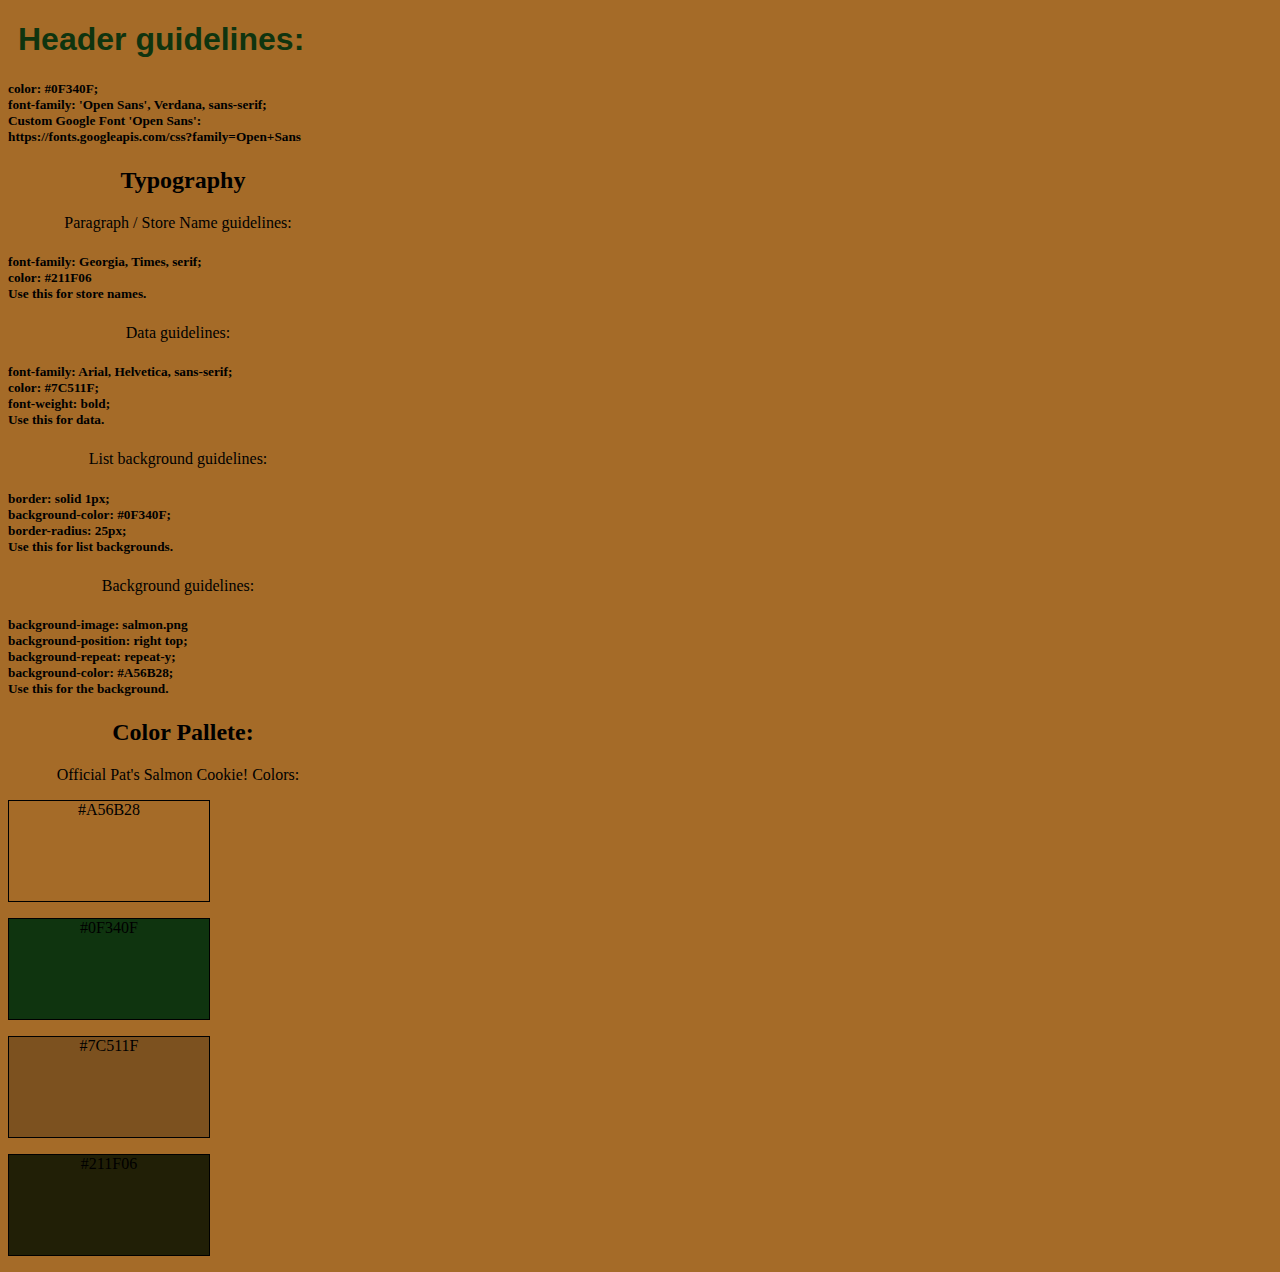
==== styleguide.html @ 144fdd97 "Added a style guide" ====
<!DOCTYPE html>
<html>
    <head>
        <link rel="stylesheet" type="text/css" href="main.css">
    </head>
    <body>
        <h1> Header guidelines: </h1>

        <h5>color: #0F340F; </br>
        font-family: 'Open Sans', Verdana, sans-serif;</br>
        Custom Google Font 'Open Sans': </br>
        https://fonts.googleapis.com/css?family=Open+Sans<br>
        </h5>

        <h2>Typography</h2>
        
        <p> Paragraph / Store Name guidelines: </p>

        <h5>font-family: Georgia, Times, serif;</br>
        color: #211F06 </br>
        Use this for store names. 
        </h5>

        <p> Data guidelines: </p>
            
        <h5>font-family: Arial, Helvetica, sans-serif; </br>
        color: #7C511F; </br>
        font-weight: bold;</br>
        Use this for data.
        </h5>

        <p> List background guidelines: </p>
        <h5>border: solid 1px; </br>
        background-color: #0F340F;</br>
        border-radius: 25px;</br>
        Use this for list backgrounds.
        </h5>

        <p> Background guidelines: </p>
        <h5>background-image: salmon.png </br>
        background-position: right top; </br>
        background-repeat: repeat-y;</br>
        background-color: #A56B28;</br>
        Use this for the background.
        </h5>

        <h2> Color Pallete: </h2>

        <p> Official Pat's Salmon Cookie! Colors: </p>

        <p id="bodycolor"> #A56B28 </p>
        <p id="headinglistcolor"> #0F340F </p>
        <p id="listitemcolor"> #7C511F </p>
        <p id="storenamecolor"> #211F06 </p>

    </body>
</html>
---- main.css ----
body {
    background-image: url("https://raw.githubusercontent.com/mark-fitzgerald/code-201-n6/master/week_3-4/assets/salmon.png");
    background-position: right top;
    background-repeat: repeat-y;
    background-color: #A56B28;
}

h1 {
    color: #0F340F;
    font-family: 'Open Sans', Verdana, sans-serif;
    width: 350px;
    padding-left: 10px;
}

h2 {
    width: 350px;
    text-align: center;
}
.data {
    font-family: Arial, Helvetica, sans-serif; 
}

p {
    font-family: Georgia, Times, serif;
    text-align: center;
    width: 340px;
}

li {
    color: #7C511F;
    font-weight: bold;
    text-align: left;
    width: 250px; 
    margin-top: 1px;
}

.location {
   color: #211F06 
}

ul {
    border: solid 1px;
    background-color: #0F340F;
    width: 175px;
    height: 175px;
    border-radius: 25px;
    padding: 17px 15px 7px 60px;
    margin-left: 48px;
    margin-right: 40px;
}

.content {
    text-align: center;
}

#bodycolor {
    border: 1px solid;
    height: 100px;
    width: 200px;
    background-color: #A56B28;
} 

#headinglistcolor {
    border: 1px solid;
    height: 100px;
    width: 200px;
    background-color:#0F340F; 
}

#listitemcolor { 
    border: 1px solid;
    height: 100px;
    width: 200px;
    background-color:#7C511F; 
}

#storenamecolor {
    border: 1px solid;
    height: 100px;
    width: 200px;
    background-color:#211F06;
}
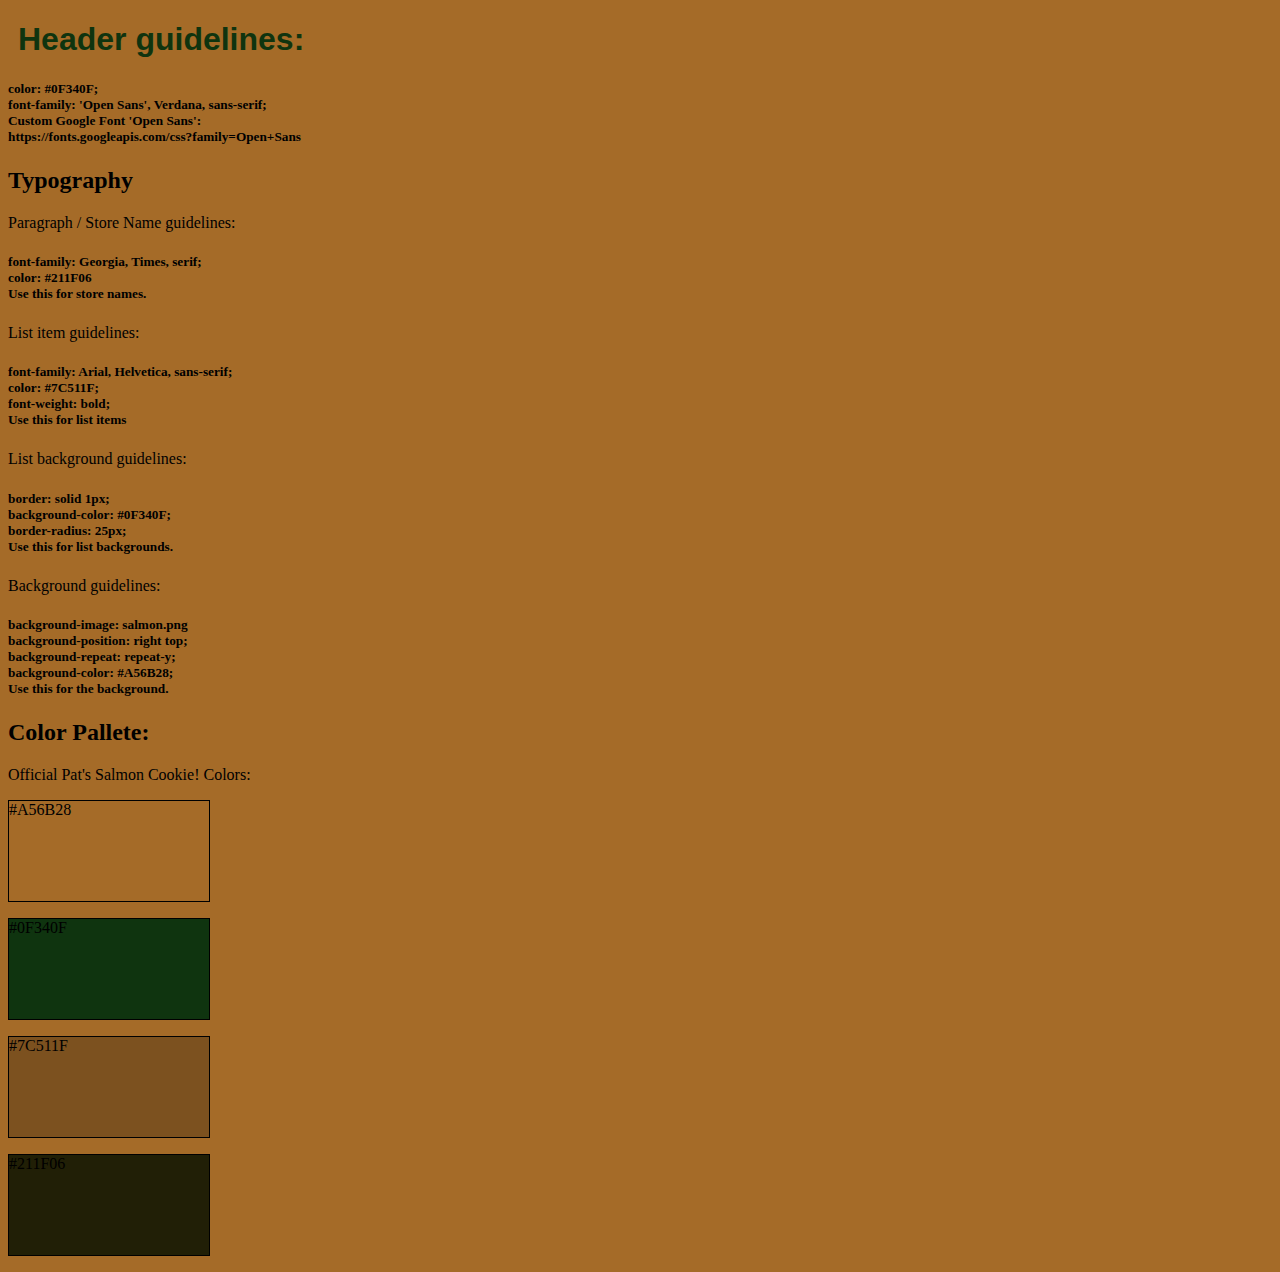
==== commit 71d96e22: "made the tables into individual units" ====
--- a/styleguide.html
+++ b/styleguide.html
@@ -21,12 +21,12 @@
         Use this for store names. 
         </h5>
 
-        <p> Data guidelines: </p>
+        <p> List item guidelines: </p>
             
         <h5>font-family: Arial, Helvetica, sans-serif; </br>
         color: #7C511F; </br>
         font-weight: bold;</br>
-        Use this for data.
+        Use this for list items
         </h5>
 
         <p> List background guidelines: </p>
--- a/main.css
+++ b/main.css
@@ -12,45 +12,30 @@
     padding-left: 10px;
 }
 
-h2 {
-    width: 350px;
-    text-align: center;
-}
-.data {
+td {
     font-family: Arial, Helvetica, sans-serif; 
-}
-
-p {
-    font-family: Georgia, Times, serif;
-    text-align: center;
-    width: 340px;
-}
-
-li {
     color: #7C511F;
     font-weight: bold;
-    text-align: left;
+    text-align: center;
     width: 250px; 
     margin-top: 1px;
 }
 
-.location {
+/*.location {
    color: #211F06 
-}
+} */
 
-ul {
+table {
     border: solid 1px;
     background-color: #0F340F;
-    width: 175px;
-    height: 175px;
+    width: 280px;
+    height: 300px;
     border-radius: 25px;
     padding: 17px 15px 7px 60px;
-    margin-left: 48px;
+    margin-left: 27px;
     margin-right: 40px;
-}
-
-.content {
-    text-align: center;
+    margin-bottom: 25px;
+    border-spacing: 10px;
 }
 
 #bodycolor {
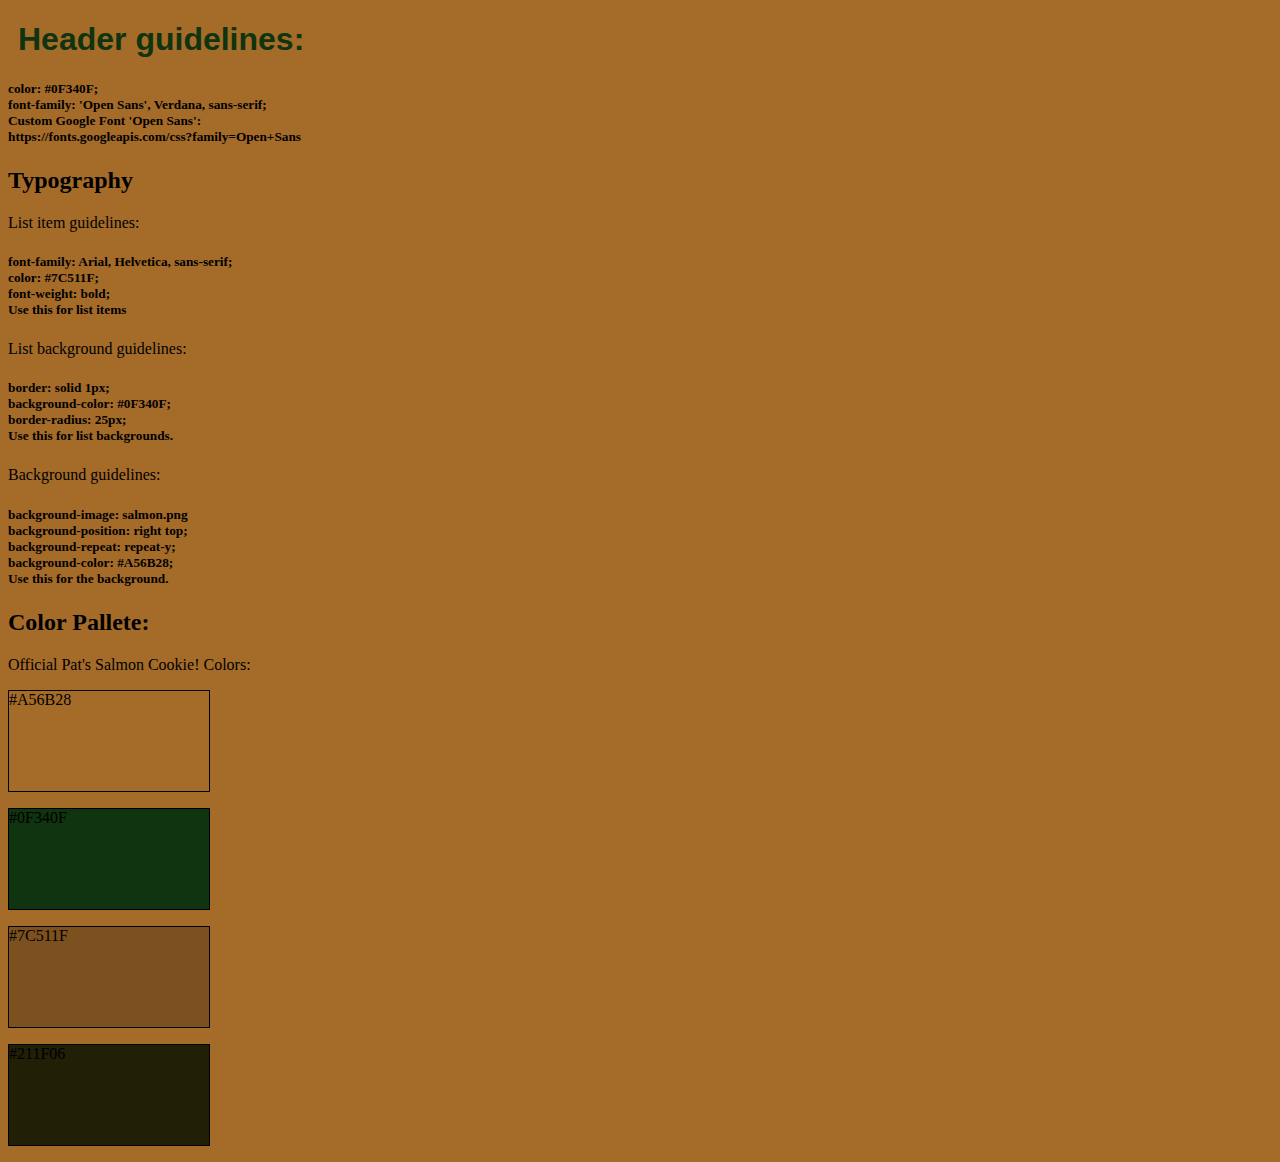
==== commit 31589333: "fixed CSS" ====
--- a/styleguide.html
+++ b/styleguide.html
@@ -13,13 +13,6 @@
         </h5>
 
         <h2>Typography</h2>
-        
-        <p> Paragraph / Store Name guidelines: </p>
-
-        <h5>font-family: Georgia, Times, serif;</br>
-        color: #211F06 </br>
-        Use this for store names. 
-        </h5>
 
         <p> List item guidelines: </p>
             
--- a/main.css
+++ b/main.css
@@ -16,9 +16,11 @@
     font-family: Arial, Helvetica, sans-serif; 
     color: #7C511F;
     font-weight: bold;
-    text-align: center;
-    width: 250px; 
-    margin-top: 1px;
+    text-align: left;
+    width: 320px; 
+    margin-top: 50px; 
+
+    padding-right: 5px;
 }
 
 /*.location {
@@ -28,14 +30,14 @@
 table {
     border: solid 1px;
     background-color: #0F340F;
-    width: 280px;
-    height: 300px;
+    width: 240px;
+    height: 300px; 
     border-radius: 25px;
-    padding: 17px 15px 7px 60px;
-    margin-left: 27px;
-    margin-right: 40px;
-    margin-bottom: 25px;
-    border-spacing: 10px;
+    padding: 15px 10px 15px 35px;
+    margin-left: 50px;
+    margin-right: 30px;
+    margin-bottom: 10px;
+    border-spacing: 10px; 
 }
 
 #bodycolor {
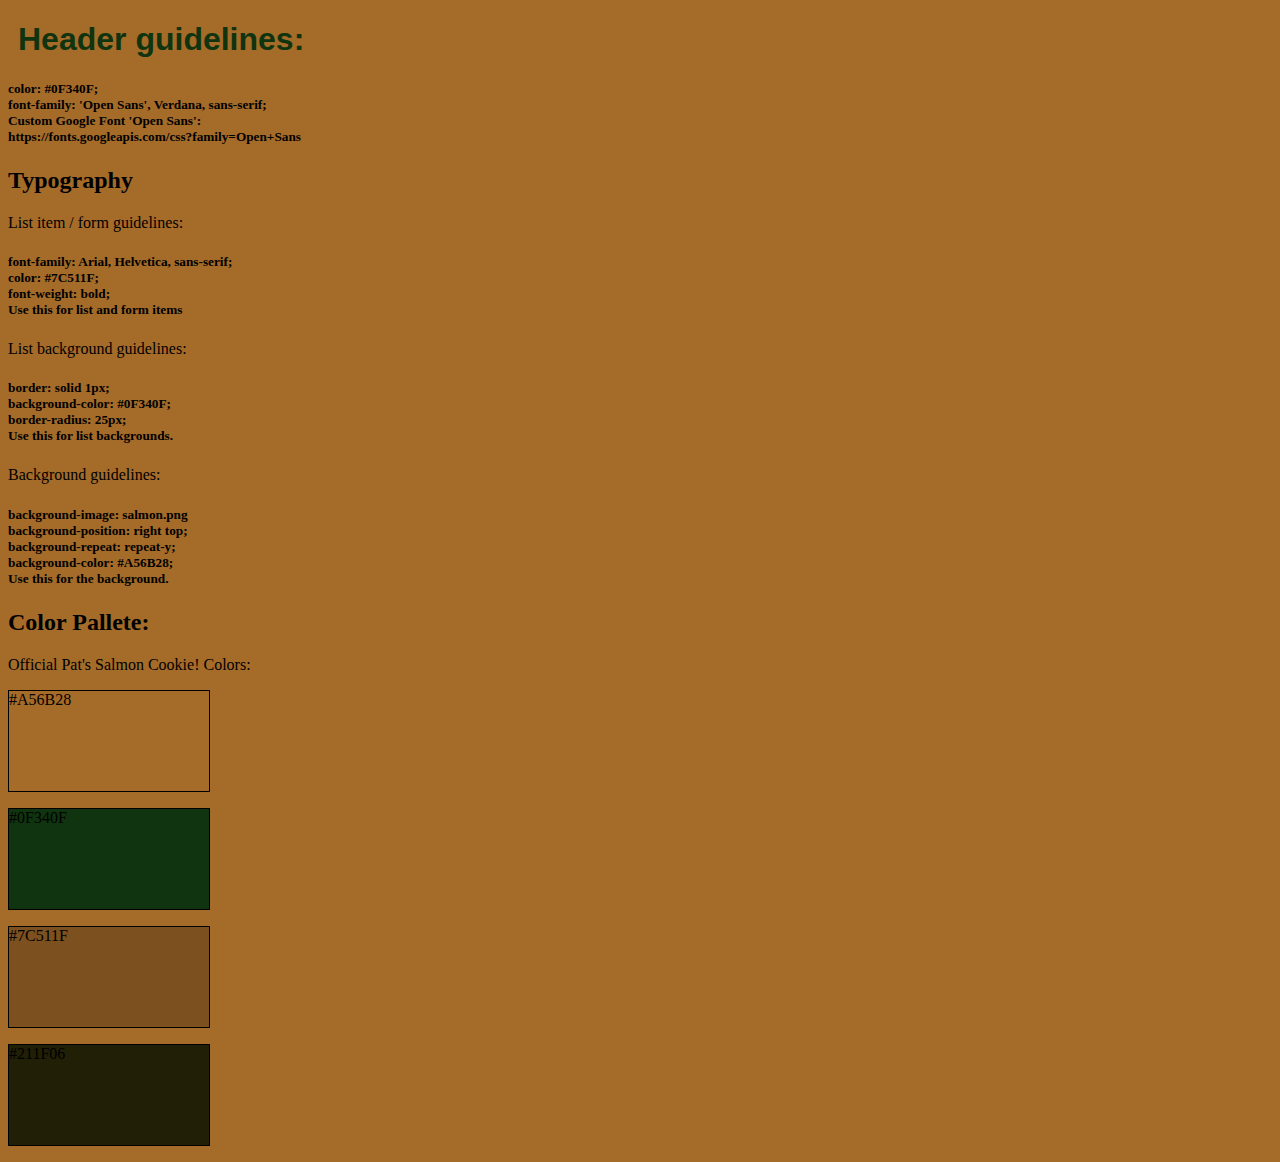
==== commit 5141bb78: "updated CSS for form elements" ====
--- a/styleguide.html
+++ b/styleguide.html
@@ -14,12 +14,12 @@
 
         <h2>Typography</h2>
 
-        <p> List item guidelines: </p>
+        <p> List item / form guidelines: </p>
             
         <h5>font-family: Arial, Helvetica, sans-serif; </br>
         color: #7C511F; </br>
         font-weight: bold;</br>
-        Use this for list items
+        Use this for list and form items
         </h5>
 
         <p> List background guidelines: </p>
--- a/main.css
+++ b/main.css
@@ -12,6 +12,33 @@
     padding-left: 10px;
 }
 
+form {
+    border: solid 1px;
+    background-color: #0F340F;
+    color: #7C511F;
+    font-family: Arial, Helvetica, sans-serif;
+    font-weight: bold;
+    width: 385px;
+    height: 110px;
+    margin-bottom: 10px;
+    padding: 5px;
+}
+
+form label {
+    float:left;
+    padding-bottom: 3px; 
+}
+
+form input {
+    float: right;
+    margin-bottom: 1px;
+    padding-bottom: 1px;
+}
+
+form input[type = button] {
+    clear: both;
+}
+
 td {
     font-family: Arial, Helvetica, sans-serif; 
     color: #7C511F;
@@ -19,13 +46,8 @@
     text-align: left;
     width: 320px; 
     margin-top: 50px; 
-
     padding-right: 5px;
 }
-
-/*.location {
-   color: #211F06 
-} */
 
 table {
     border: solid 1px;
